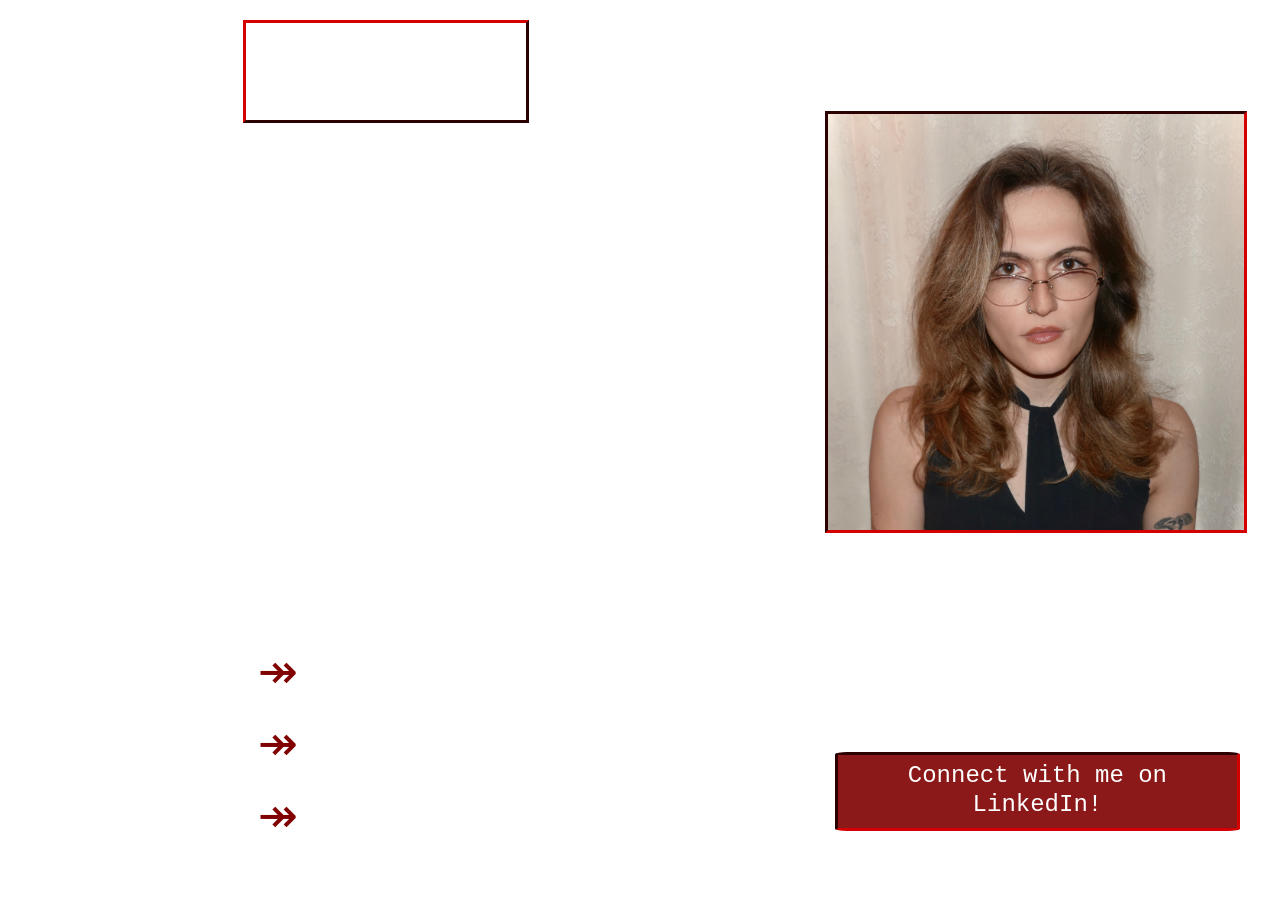
==== index.html @ 115ac4d5 "Add files via upload" ====
<!DOCTYPE html>
<html lang="en">
    <head>
        <meta charset="UTF-8">
        <meta name="viewport" content="width=device-width, initial-scale=1.0">
        <title>Rylee Spada - librarian, archivist, nerd</title>
        <meta name="description" content="Homepage for the professional website of Rylee Spada, a New York-based librarian and archivist">
        <link href="https://cdn.jsdelivr.net/npm/bootstrap@5.0.2/dist/css/bootstrap.min.css" rel="stylesheet" integrity="sha384-EVSTQN3/azprG1Anm3QDgpJLIm9Nao0Yz1ztcQTwFspd3yD65VohhpuuCOmLASjC" crossorigin="anonymous">
        <script src="https://cdn.jsdelivr.net/npm/bootstrap@5.3.8/dist/js/bootstrap.bundle.min.js"></script>
        <link rel="stylesheet" type="text/css" href="ryleespada-style.css">
        <link rel="preconnect" href="https://fonts.googleapis.com">
        <link rel="preconnect" href="https://fonts.gstatic.com" crossorigin>
        <link href="https://fonts.googleapis.com/css2?family=IM+Fell+DW+Pica+SC&family=Jacquard+24&display=swap" rel="stylesheet">
    </head>

    <body>
        <div class="container-1">
            <div class="column-left">
                <div class="title-row">
                    <h1 id="title-no-link">Rylee Spada</h1>
                </div>
                <div id="synopsis-greeting">    
                    <p id="homepage-synopsis">I'm a librarian and archivist living, working, and studying in New York City. My areas of focus include collections management, specialized cataloging, digital accessibility, and research support. I love art, stories, weird things, and the ways they inform our understanding of the past and future.</p>
                    <p id="homepage-greeting">You can learn more about my work, interests, and aspirations below. Thanks for stopping by!</p>
                </div>
            </div>
            <div class="column-right">
                <div class="image">
                    <img id="homepage-image" src="RyleeSpada_ProfessionalWebsite_Assets/ryleespada-homepage-image.jpg" alt="Color Headshot of Me">
                </div>
            </div>
        </div>   
        <div class="container-2">
            <nav class="vertical-nav-container">
                <ul class="nav-list">
                    <li><a class="nav-item_label" href="WhoAmI.html">Who Am I?</a></li>
                    <li><a class="nav-item_label" href="Resume.html">Résumé</a></li>
                    <li><a class="nav-item_label" href="Projects.html">Projects</a></li>
                </ul>
            </nav>
            <div id="linked-in-container">
                <a class="button" href="https://www.linkedin.com/in/ryleespada" target="_blank">
                    <h2 id="linked-in-link">Connect with me on LinkedIn!</h2>
                </a>
            </div>
        </div>
    </body>
---- ryleespada-style.css ----
@media screen and (max-width: 1471px) {
    body{
        background-image: url(RyleeSpada_ProfessionalWebsite_Assets/background-texture.png);
        background-repeat: no-repeat;
        background-size: cover;
        background-attachment: fixed;
        width: 100%;
        margin: 0 auto;
        flex-direction: column;
        padding-top: 1em;
    }
    .carousel-img{
        height: 475px;
        width: 575px;
        object-fit: cover;
        object-position: center;
    }
    iframe{
        margin-bottom: 2.5em;
        height: 650px;
        width: 75vw;
        border: .2em inset maroon;
    }
}

@media screen and (min-width: 1472px) {
    body {
        font-size: 18px;
        flex-direction: row;
        background-image: url(RyleeSpada_ProfessionalWebsite_Assets/background-texture.png);
        background-repeat: no-repeat;
        background-size: cover;
        background-attachment: fixed;
        padding-top: 1em;
    }
    .carousel-img{
        height: 675px;
        width: 775px;
        object-fit: cover;
        object-position: center;
    }
    iframe{
        width: 75vw;
        margin-bottom: 2.5em;
        height: 1000px;
        border: .2em inset maroon;
    }
}

.container-1{
    display: flex;
    align-items: center;
    padding: .25em;
}

.column-left{
    width: 60vw;
    margin-left: .5em;
    margin-right: 1em;
    align-items: center;
}

.column-right{
    width: 40vw;
}

#homepage-image{
    margin: auto;
    width: 33vw;
    max-width: 100%;
    margin-top: 1.5em;
    margin-bottom: 2em;
    margin-left: 3em;
    margin-right: 3em;
    border: .2em inset maroon;
}

a{
    text-decoration: none;
}

#title-no-link{
    color: white;
    font-size: 3.5em;
    font-family: "Jacquard 24", monospace;
    font-weight: 400;
    font-style: normal;
    text-align: center;
    width: fit-content;
    border-color: maroon;
    border-style: outset;
    padding: 15px;
    margin: 0 auto;
}


.title{
    color: white;
    font-size: 3.5em;
    font-family: "Jacquard 24", monospace;
    font-weight: 400;
    font-style: normal;
    text-align: center;
    width: fit-content;
    border-color: maroon;
    border-style: outset;
    padding: 15px;
    margin: 0 auto;
}

.pre-title-row{
    justify-content: center;
}

.title-row{
    margin-right: 4em;
    margin-left: 4em;
}

#synopsis-greeting{
    color: white;
    text-align: justify;
    font-size: 1.7em;
    font-family: "IM Fell DW Pica SC", monospace;
    font-weight: 400;
    font-style: normal;
    padding-left: 2em;
    padding-right: 2em;
    padding-top: 1em;
}

.container-2{
    width: auto;
    display: flex;
    padding-bottom: 3em;
}

.vertical-nav-container{
    width: 50vw;
    margin-left: 4em;
}

.nav-list{
    list-style-type: "↠  ";
    align-items: center;
    list-style-position: inside;
    width: fit-content;
    margin: 0 auto;
}

.nav-list li::marker{
    color: maroon; 
    font-size: 3em;
}

.nav-item_label{
    color: white;
    font-size: 2.5em;
    font-family: "Jacquard 24", monospace;
    font-weight: 400;
    font-style: normal;
}

#linked-in-container{
    width: 50vw;
    display: flex;
    padding-top: 1em;
    text-align: center;
    align-items: center;
    margin-right: 2.5em;
    margin-top: 5em;
    padding-left: 12em;
}

.button{
    margin: 0 auto;
    width: fit-content;
    background-color: rgba(128, 0, 0, 0.9);
    border-color: rgba(128, 0, 0, 1);
    border-style: inset;
    border-width: .2em;
    border-radius: 3%;
}

#linked-in-link{
    text-decoration: none;
    color: white;
    font-size: 1.5em;
    font-family: "IM Fell DW Pica SC", monospace;
    font-weight: 400;
    font-style: normal;
    padding-right: .5em;
    padding-left: .5em;
    padding-top: .3em;
}

.nav-item_label:hover{
    animation-name: nav-item-hover;
    animation-duration: 500ms;
    animation-iteration-count: 1;
    animation-fill-mode: forwards;
}

.title:hover{
    animation-name: nav-item-hover;
    animation-duration: 500ms;
    animation-iteration-count: 1;
    animation-fill-mode: forwards;
}

@keyframes nav-item-hover{
    100%{
        color: maroon;
    }
}

.button:hover{
    animation-name: button-bg-hover;
    animation-duration: 500ms;
    animation-iteration-count: 1;
    animation-fill-mode: forwards;
}

.button:hover #linked-in-link{
    animation-name: button-text-hover;
    animation-duration: 500ms;
    animation-iteration-count: 1;
    animation-fill-mode: forwards;
}

@keyframes button-bg-hover{
    0%{
        background-color: rgba(128, 0, 0, 0.9);
        color: white;
        border: rgba(128, 0, 0, 1);
    }
    100%{
        background-color: rgba(255, 255, 255, .99);
        color: maroon;
        border: .2em rgba(255, 255, 255, 1) inset;
    }
}

@keyframes button-text-hover{
    100%{
        color: maroon;
    }
}

/* consistent styling for all sub-pages */

.horizontal-nav-container{
    display: flex;
    align-items: center;
    padding-top: .25em;
}

.Projects-horizontal-nav-column-1{
    width: 33vw;
    display: flex;
    align-items: center;
    text-align: center;
}

.Projects-horizontal-nav-column-2{
    width: 33vw;
    display: flex;
    text-align: center;
}

.Projects-horizontal-nav-column-3{
    width: 33vw;
    display: flex;
    text-align: center;
}

.nonHomepage-title-row{
    margin-right: 10em;
    margin-left: 10em;
    padding-top: 1em;
    align-items: center;}

.nonHomepage-content-container{
    margin-left: 4em;
    margin-right: 4em;
}

.subtitle{
    display: flex;
    color: white;
    font-size: 3.2em;
    font-family: "Jacquard 24", monospace;
    font-weight: 400;
    font-style: normal;
    margin-left: 1em;
    margin-bottom: .75em;
    margin-top: .75em;
    width: fit-content;
    border-bottom-color: maroon;
    border-bottom-style: ridge;
    border-bottom-width: thick;
    border-bottom-left-radius: 5%;
    border-bottom-right-radius: 5%;
}

/* styling for Who Am I? page*/

#WhoAmI-content-container{
    margin-right: 4em;
    margin-left: 4em;
    padding-bottom: 2.5em;
    height: 100vw;
    color: white;
    font-family: "IM Fell DW Pica SC", monospace;
    font-weight: 400;
    font-style: normal;
    height: fit-content;
}

#about-me{
    text-align: left;
    font-size: 1.75em;
    padding-left: 1em;
    padding-right: 1em;
    padding-bottom: .25em;
}

#areas-of-interest{
    margin-left: 2em;
}

.area-of-interest{
    font-size: .9em;
    padding: .1em;
}

#who-am-i-background{
    padding-left: 2em;
    padding-bottom: 1em;
}

#who-am-i-background-title{
    font-size: 2em;
    padding-bottom: 1em;
    padding-top: 1em;
}

#who-am-i-background-content{
    font-size: 1.6em;
    padding-left: 2em;
    margin-right: 3em;
}

#who-am-i-table{
    text-align: left;
    padding-left: 2em;
    padding-right: 2em;
}

.who-am-i-table-data{
    font-size: 2em;
    padding-bottom: 1em;
    padding-top: 1em;
}

.who-am-i-table-list{
    list-style-type: "↠ ";
    list-style-position: outside;
    margin-left: 2em;
}

.who-am-i-table-inner-list{
    padding-bottom: .25em;
    font-size: 1.5em;
    list-style-position: outside;
    list-style-type: "↠  ";
}

.who-am-i-list1{
    font-size: 1.5em;
    padding-top: .5em;
    padding-bottom: .5em;
    margin-left: .5em;
}

.who-am-i-list2{
    font-size: .9em;
    margin-left: 1em;
}

.who-am-i-table-list li::marker{
    color: maroon; 
    font-size: 2.3em;
}

.who-am-i-table-inner-list li::marker{
    color: maroon; 
    font-size: 1.7em;
}

/* styling for Projects page*/

.carousel-item{
    border: .2em inset maroon;
    background-size: cover;
    background-repeat: no-repeat;
}

.carousel-caption{
    font-family: "IM Fell DW Pica SC", monospace;
    font-weight: 400;
    font-style: normal;
    align-items: center;
    margin-bottom: 3.5em;
    width: fit-content;
    margin: 0 auto;
    display: flex;
}

.caption-title{
    color: white;
    font-size: 2.4em;
    margin-right: .5em;
    margin-left: .5em;
    padding-top: .3em;
}

.caption-subtitle{
    color: white;
    font-size: 1.5em;
    margin-right: .5em;
    margin-left: .5em;
}

.button:hover .caption-title{
    animation-name: button-text-hover;
    animation-duration: 500ms;
    animation-iteration-count: 1;
    animation-fill-mode: forwards;
}

.button:hover .caption-subtitle{
    animation-name: button-text-hover;
    animation-duration: 500ms;
    animation-iteration-count: 1;
    animation-fill-mode: forwards;
}

/* styling for Résumé page*/

#Resume-content-after-subtitle{
    display: flex;
    justify-content: center;
}
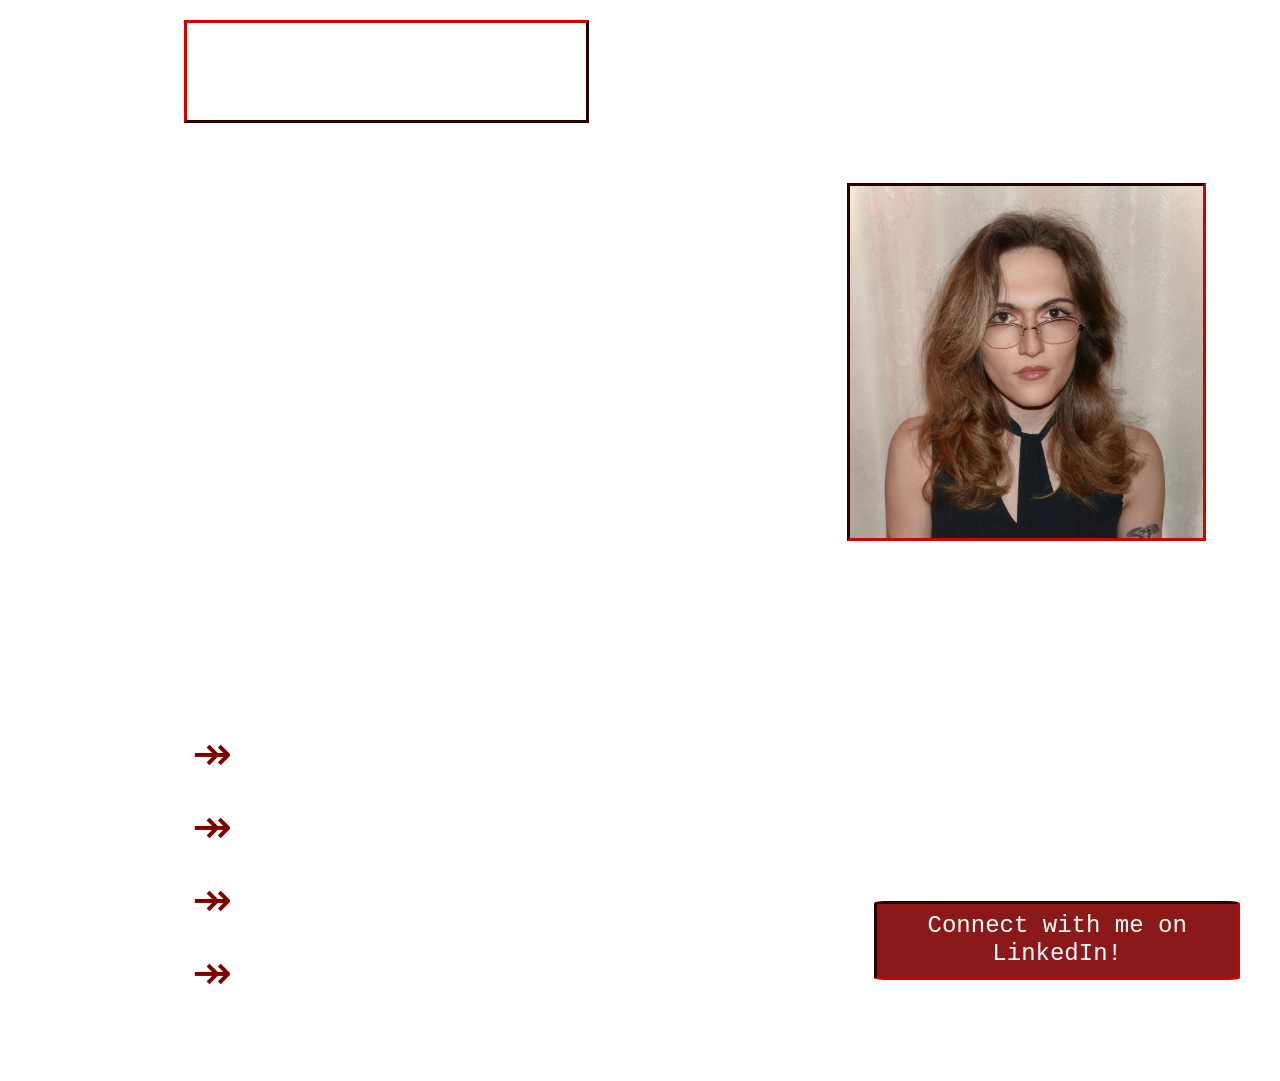
==== commit 62b7a865: "Add files via upload" ====
--- a/index.html
+++ b/index.html
@@ -36,6 +36,7 @@
                     <li><a class="nav-item_label" href="WhoAmI.html">Who Am I?</a></li>
                     <li><a class="nav-item_label" href="Resume.html">Résumé</a></li>
                     <li><a class="nav-item_label" href="Projects.html">Projects</a></li>
+                    <li><a class="nav-item_label" href="writings.html">Research & Writings</a></li>
                 </ul>
             </nav>
             <div id="linked-in-container">
--- a/ryleespada-style.css
+++ b/ryleespada-style.css
@@ -1,3 +1,164 @@
+@media (max-width: 768px){
+    *{
+        box-sizing: border-box;
+    }
+    body{
+        width: 100%;
+        margin: 0;
+        padding: 0.75em;
+        font-size: 1em;
+        text-align: right;
+    }
+    .title, #title-no-link{
+        font-size: 1.3em;
+        white-space: nowrap;
+        display: block;
+        width: 100%;
+        text-align: center;
+        margin: 0 auto;
+        padding: 8px;
+    }
+    .title-row, .nonHomepage-title-row{
+        width: 100%;
+        margin: 0 auto !important;
+        display: flex;
+        justify-content: center;
+    }
+    .container-1{
+        display: flex;
+        flex-direction: column;
+        align-items: center;
+        width: 100%;
+    }
+    .column-left, .column-right{
+        width: 100%;
+        margin: 0 !important;
+        padding: 0;
+    }
+    #synopsis-greeting{
+        font-size: .9em;
+        max-width: 100%;
+        text-align: right;
+        margin: 0 !important;
+        padding: .5em;
+    }
+    p{
+        max-width: 100%;
+        margin: 0 auto;
+        line-height: 1.5;
+    }
+    .horizontal-nav-container{
+        display: flex;
+        flex-direction: column;
+        align-items: center;
+        width: 100%;
+    }
+    .nav-list{
+        width: 100%;
+        margin: 0;
+        padding: 0;
+        text-align: right;
+        list-style-position: inside;
+    }
+    .nav-list li{
+        margin: 0;
+        padding: 0;
+    }
+    .nav-list li::marker{
+        font-size: 1em;
+    }
+    ul, ol, li{
+        margin: 0;
+        padding: 0;
+    }
+    #homepage-image{
+        width: 90%;
+        display: block;
+        margin: 0 auto;
+    }
+    .container-2{
+        display: flex;
+        flex-direction: column;
+        align-items: center;
+        width: 100%;
+    }
+    .vertical-nav-container{
+        width: 100%;
+        display: flex;
+        justify-content: right;
+    }
+   .nav-item_label{
+      font-size: .75em;
+   }
+    #linked-in-container{
+        width: 100%;
+        display: flex;
+        justify-content: center;
+        margin-top: .25em;
+    }
+    .button{
+        display: block;
+        width: 80%;
+        text-align: center;
+        margin: 0 auto;
+    }
+    #linked-in-link{
+        font-size: 1em;
+        text-align: center;
+        margin: 0;
+    }
+   .subpage-subtitle-row{
+      justify-content: center;
+      padding: 0 !important;
+   }
+    #WhoAmI-content-container, #about-me, #areas-of-interest, #who-am-i-background, #who-am-i-background-content, #who-am-i-table{
+        margin: 0 !important;
+        padding: 0 !important;
+        width: 100%;
+        text-align: right;
+    }
+    .who-am-i-table-list, .who-am-i-table-inner-list{
+        margin: 0 !important;
+        padding: 0 !important;
+        list-style-position: inside;
+    }
+    .who-am-i-table-data{
+        padding: 0.5em 0;
+    }
+    #Projects-carousel{
+        width: 100%;
+        margin: 1em auto;
+    }
+    .carousel-item{
+        display: flex;
+        justify-content: center;
+        align-items: center;
+    }
+    .carousel-img{
+        width: 90%;
+        height: auto;
+        object-fit: cover;
+    }
+    .carousel-caption{
+        width: 50%;
+        margin: 0 auto;
+        text-align: center;
+        display: block;
+    }
+   .caption-title{
+      font-size: 1em;
+   }
+   .caption-subtitle{
+      font-size: .6em;
+   }
+    iframe{
+        width: 90%;
+        height: 90vw;
+        margin: 1em auto;
+        display: block;
+    }
+}
+
 @media screen and (max-width: 1471px) {
     body{
         background-image: url(RyleeSpada_ProfessionalWebsite_Assets/background-texture.png);
@@ -10,8 +171,8 @@
         padding-top: 1em;
     }
     .carousel-img{
-        height: 475px;
-        width: 575px;
+        height: 430px;
+        width: 530px;
         object-fit: cover;
         object-position: center;
     }
@@ -62,11 +223,13 @@
 
 .column-right{
     width: 40vw;
+    display: flex;
+    justify-content: center;
 }
 
 #homepage-image{
-    margin: auto;
-    width: 33vw;
+    margin: 0 auto;
+    width: 28vw;
     max-width: 100%;
     margin-top: 1.5em;
     margin-bottom: 2em;
@@ -82,7 +245,7 @@
 #title-no-link{
     color: white;
     font-size: 3.5em;
-    font-family: "Jacquard 24", monospace;
+    font-family: "IM Fell DW Pica SC", monospace;
     font-weight: 400;
     font-style: normal;
     text-align: center;
@@ -93,11 +256,10 @@
     margin: 0 auto;
 }
 
-
 .title{
     color: white;
     font-size: 3.5em;
-    font-family: "Jacquard 24", monospace;
+    font-family: "IM Fell DW Pica SC", monospace;
     font-weight: 400;
     font-style: normal;
     text-align: center;
@@ -124,20 +286,20 @@
     font-family: "IM Fell DW Pica SC", monospace;
     font-weight: 400;
     font-style: normal;
-    padding-left: 2em;
-    padding-right: 2em;
+    margin-left: 4em;
+    margin-right: 4em;
     padding-top: 1em;
 }
 
 .container-2{
     width: auto;
     display: flex;
-    padding-bottom: 3em;
+    padding-bottom: 1em;
 }
 
 .vertical-nav-container{
     width: 50vw;
-    margin-left: 4em;
+    margin-left: 10em;
 }
 
 .nav-list{
@@ -156,7 +318,7 @@
 .nav-item_label{
     color: white;
     font-size: 2.5em;
-    font-family: "Jacquard 24", monospace;
+    font-family: "IM Fell DW Pica SC", monospace;
     font-weight: 400;
     font-style: normal;
 }
@@ -252,24 +414,30 @@
 .horizontal-nav-container{
     display: flex;
     align-items: center;
-    padding-top: .25em;
-}
-
-.Projects-horizontal-nav-column-1{
-    width: 33vw;
-    display: flex;
-    align-items: center;
+    padding-top: .75em;
+    margin-bottom: -1em;
+}
+
+.horizontal-nav-column-1{
+    width: 25vw;
+    display: flex;
     text-align: center;
 }
 
-.Projects-horizontal-nav-column-2{
-    width: 33vw;
+.horizontal-nav-column-2{
+    width: 25vw;
     display: flex;
     text-align: center;
 }
 
-.Projects-horizontal-nav-column-3{
-    width: 33vw;
+.horizontal-nav-column-3{
+    width: 25vw;
+    display: flex;
+    text-align: center;
+}
+
+.horizontal-nav-column-4{
+    width: 25vw;
     display: flex;
     text-align: center;
 }
@@ -289,7 +457,7 @@
     display: flex;
     color: white;
     font-size: 3.2em;
-    font-family: "Jacquard 24", monospace;
+    font-family: "IM Fell DW Pica SC", monospace;
     font-weight: 400;
     font-style: normal;
     margin-left: 1em;
@@ -299,8 +467,8 @@
     border-bottom-color: maroon;
     border-bottom-style: ridge;
     border-bottom-width: thick;
-    border-bottom-left-radius: 5%;
-    border-bottom-right-radius: 5%;
+    border-bottom-left-radius: 7%;
+    border-bottom-right-radius: 7%;
 }
 
 /* styling for Who Am I? page*/
@@ -446,9 +614,9 @@
     animation-fill-mode: forwards;
 }
 
-/* styling for Résumé page*/
-
-#Resume-content-after-subtitle{
+/* styling for iframe pages */
+
+.iframe-content-after-subtitle{
     display: flex;
     justify-content: center;
-}+}
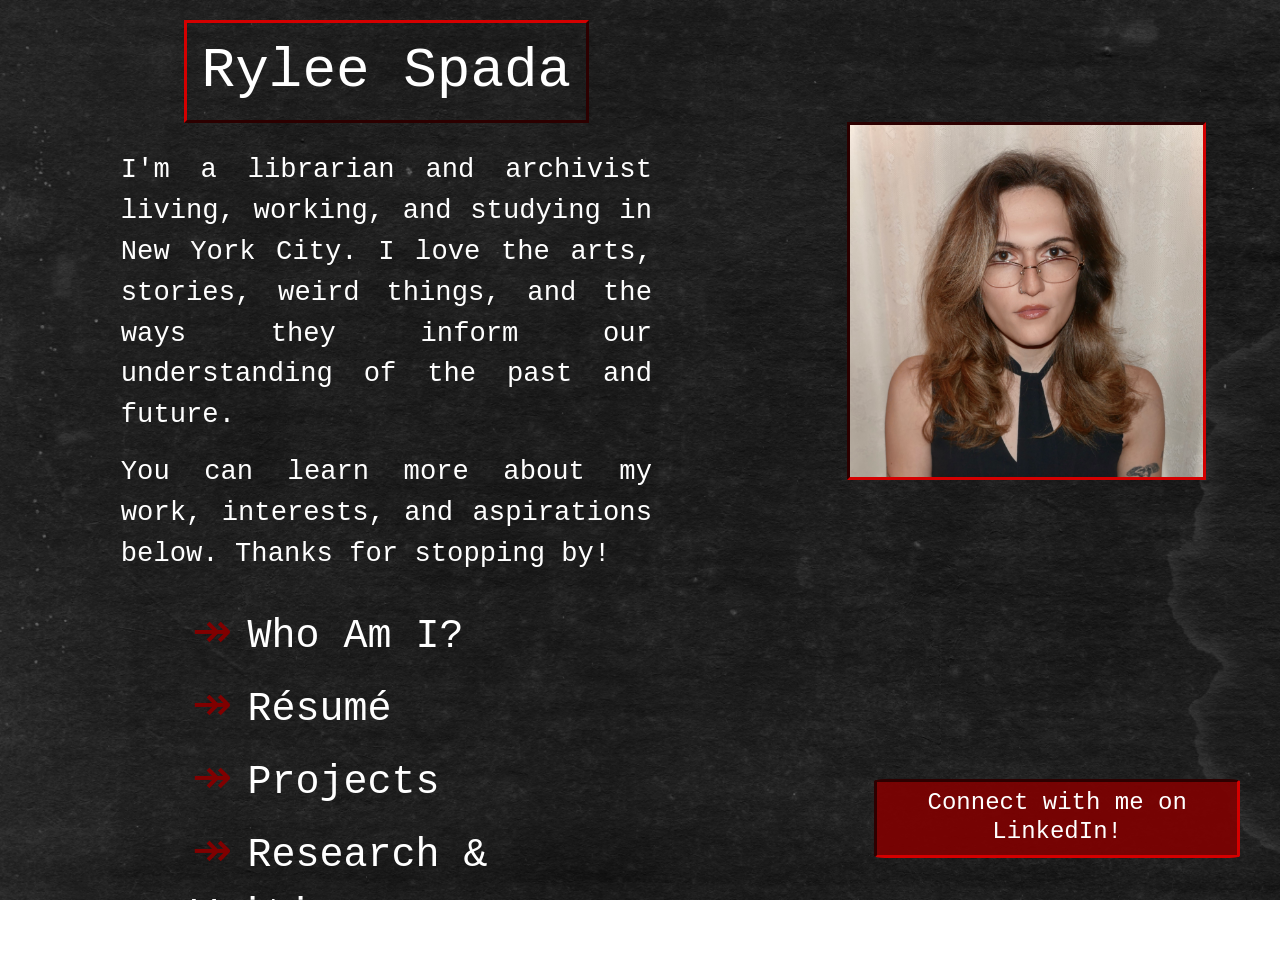
==== commit 65c06e4a: "Update index.html" ====
--- a/index.html
+++ b/index.html
@@ -20,7 +20,7 @@
                     <h1 id="title-no-link">Rylee Spada</h1>
                 </div>
                 <div id="synopsis-greeting">    
-                    <p id="homepage-synopsis">I'm a librarian and archivist living, working, and studying in New York City. My areas of focus include collections management, specialized cataloging, digital accessibility, and research support. I love art, stories, weird things, and the ways they inform our understanding of the past and future.</p>
+                    <p id="homepage-synopsis">I'm a librarian and archivist living, working, and studying in New York City. I love the arts, stories, weird things, and the ways they inform our understanding of the past and future.</p>
                     <p id="homepage-greeting">You can learn more about my work, interests, and aspirations below. Thanks for stopping by!</p>
                 </div>
             </div>
@@ -45,4 +45,4 @@
                 </a>
             </div>
         </div>
-    </body>+    </body>
--- a/ryleespada-style.css
+++ b/ryleespada-style.css
@@ -126,16 +126,21 @@
         padding: 0.5em 0;
     }
     #Projects-carousel{
-        width: 100%;
+        width: 300px;
         margin: 1em auto;
+    }
+    .carousel-indicators{
+        width: 300px;
     }
     .carousel-item{
         display: flex;
         justify-content: center;
         align-items: center;
     }
+    .carousel-inner{
+       width: 300px;
+    }
     .carousel-img{
-        width: 90%;
         height: auto;
         object-fit: cover;
     }
@@ -146,7 +151,7 @@
         display: block;
     }
    .caption-title{
-      font-size: 1em;
+      font-size: .5em;
    }
    .caption-subtitle{
       font-size: .6em;
@@ -161,6 +166,7 @@
 
 @media screen and (max-width: 1471px) {
     body{
+        font-size: 1em;
         background-image: url(RyleeSpada_ProfessionalWebsite_Assets/background-texture.png);
         background-repeat: no-repeat;
         background-size: cover;
@@ -415,7 +421,7 @@
     display: flex;
     align-items: center;
     padding-top: .75em;
-    margin-bottom: -1em;
+    padding-bottom: .75em;
 }
 
 .horizontal-nav-column-1{
